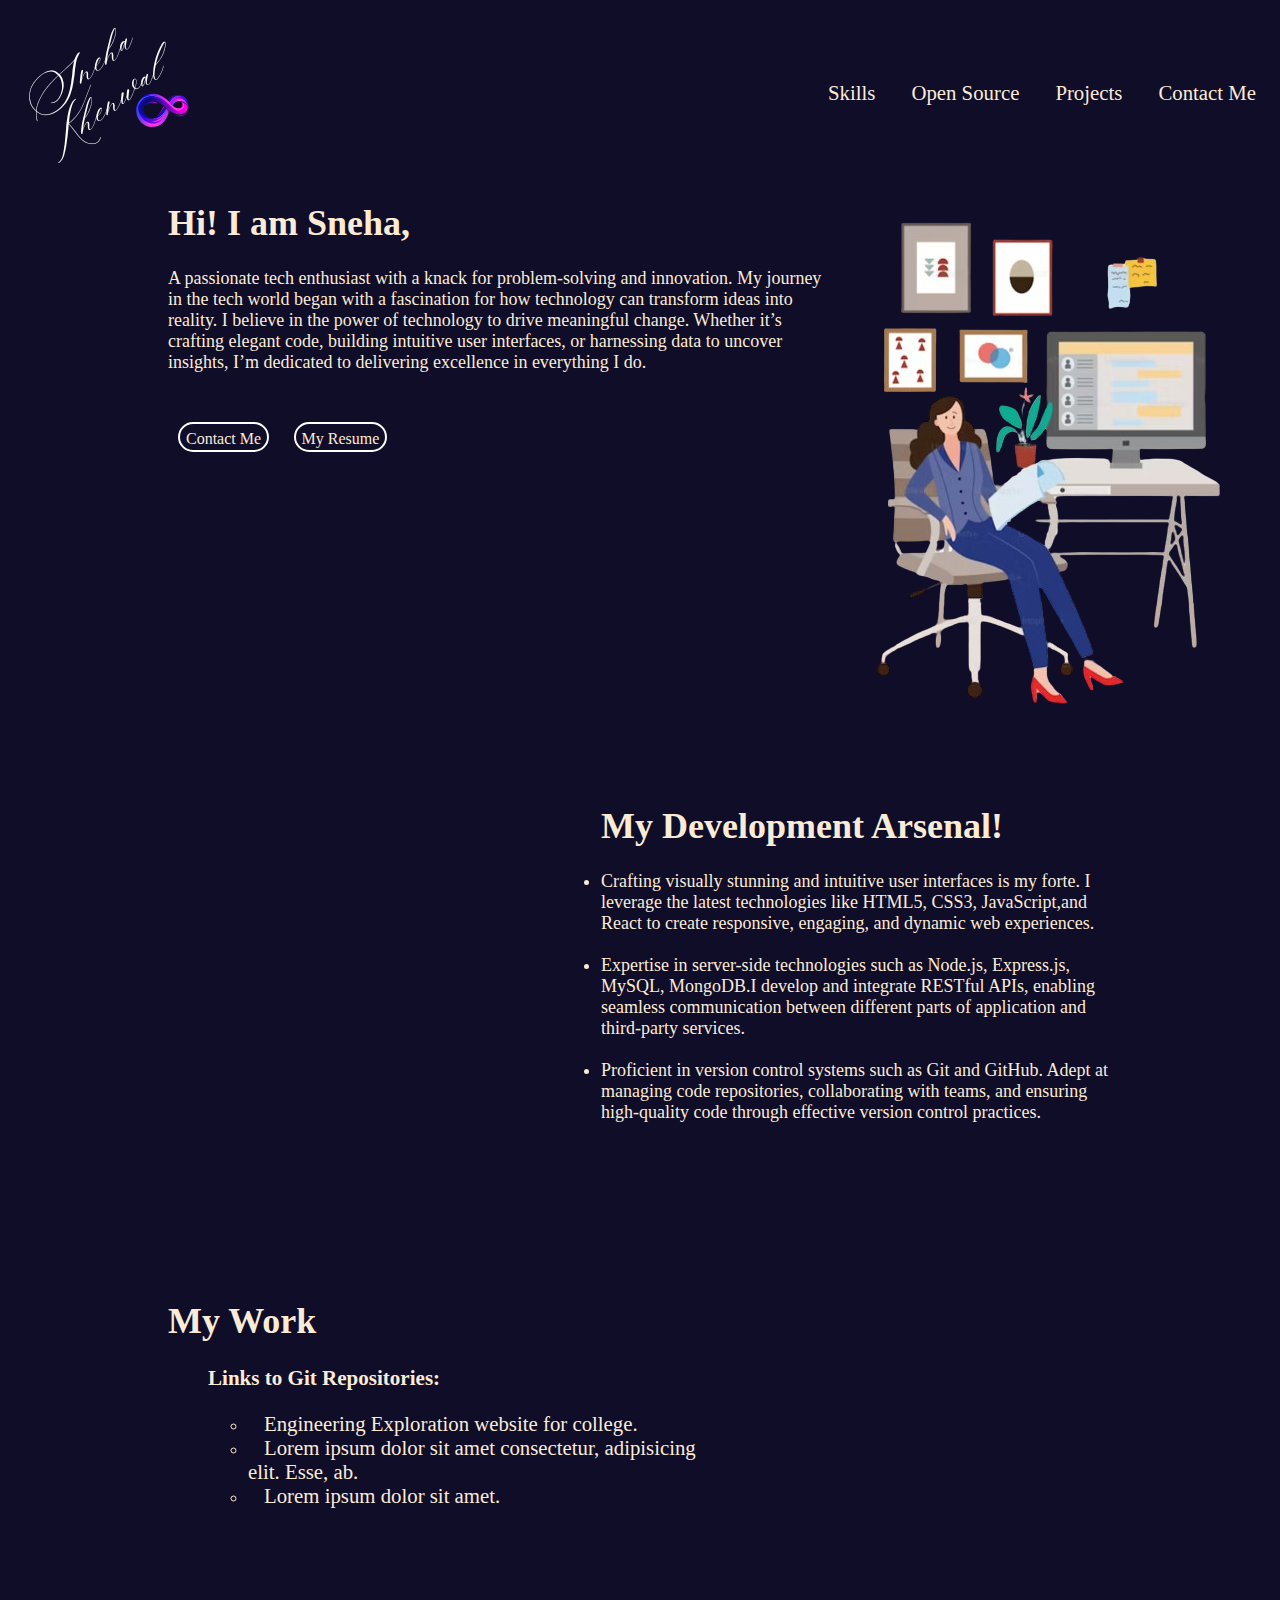
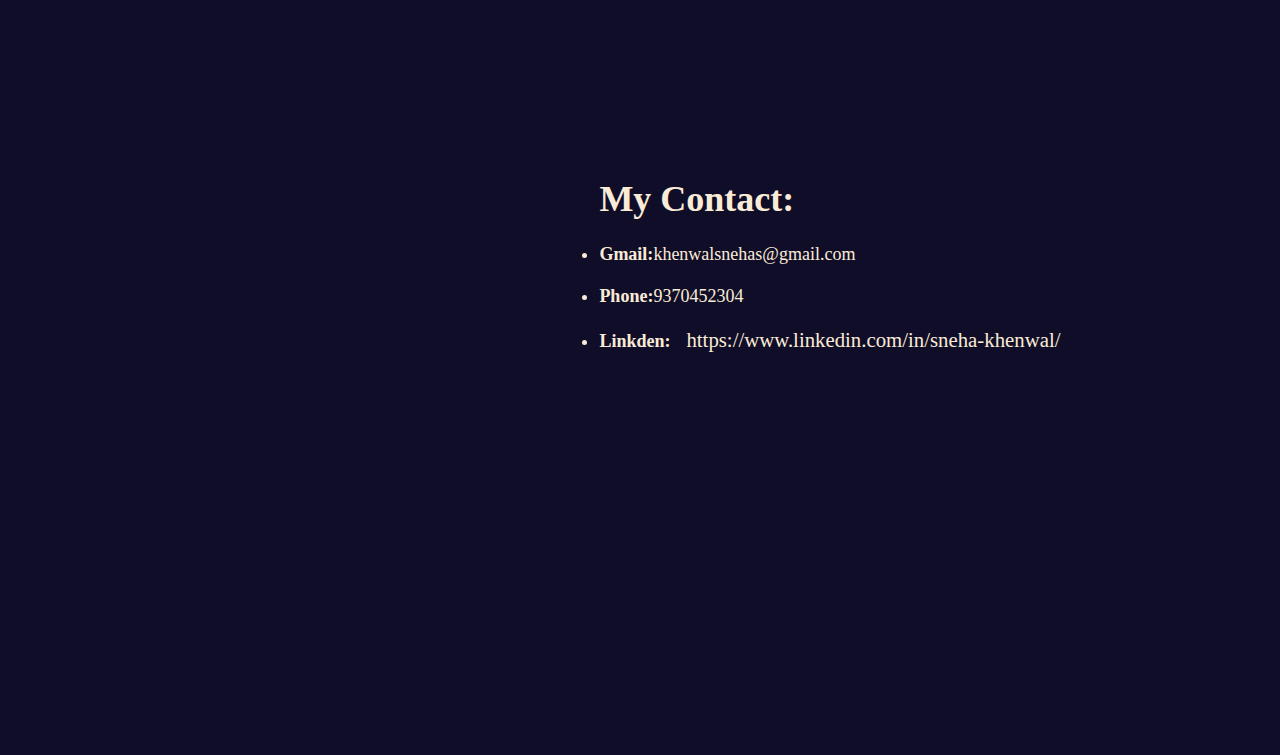
==== home.html @ fd8e24eb "Added Files from system" ====
<!DOCTYPE html>
<html lang="en">
<head>
    <meta charset="UTF-8">
    <meta name="viewport" content="width=device-width, initial-scale=1.0">
    <title>Document</title>
    <link rel="stylesheet" href="main.css">
</head>
<body>
                                 <!-- HEADER SECTION -->
    <header>
        <div class="header">           
            <img src="./images/Sneha Khenwal.png" alt="" class="scroll-animate" srcset="" >
            <div class="nav">
                <a href="#skills">Skills</a>
                <a href="#contribution">Open Source</a>
                <a href="#work">Projects</a>
                <a href="#contact">Contact Me</a>
            </div>
        </div>
    </header>
                                 <!-- INTRODUCTION -->
    <section class="intro" id="intro">
        <div class="intro1">
            <h1>Hi! I am Sneha,</h1>
            <p>
                A passionate tech enthusiast with a knack for problem-solving and innovation. My journey in the tech world began with a fascination for how technology can transform ideas into reality.
                I believe in the power of technology to drive meaningful change. Whether it’s crafting elegant code, building intuitive user interfaces, or harnessing data to uncover insights, I’m dedicated to delivering excellence in everything I do.
            </p>
            <div class="logos">
                <a href="./images/linkden_logo.png"><img src="" alt="" class="scroll-animate"></a>
                <a href="./images/linkden_logo.png"><img src="" alt="" class="scroll-animate"></a>
            </div>
            <div class="btns1">
                <button><a href="#contact">Contact Me</a></button>
                <button><a href="./images/Resume-Sneha Khenwal.pdf" target="_blank" >My Resume</a></button>
            </div>
        </div>
        <div class="intro2">
            <img src="./images/intro.png" alt="" class="scroll-animate">
        </div>
    </section>
                                 <!--  MY SKILLS -->
    <section class="skills" id="skills">
        <div class="skills1">
            <img src="./images/skills.png" alt="" class="scroll-animate">
        </div>
        <div class="skills2">
            <h1>My Development Arsenal!</h1>
            <p>
                <li>Crafting visually stunning and intuitive user interfaces is my forte. I leverage the latest technologies like HTML5, CSS3,    JavaScript,and React to create responsive, engaging, and dynamic web experiences.</li><br>
                <li>Expertise in server-side technologies such as Node.js, Express.js, MySQL, MongoDB.I develop and integrate RESTful APIs, enabling seamless communication between different parts of application and third-party services.</li><br>
                <li>Proficient in version control systems such as Git and GitHub. Adept at managing code repositories, collaborating with teams, and ensuring high-quality code through effective version control practices.</li>
            </p>
        </div>
    </section>
                                 <!-- MY PROJECTS -->
    <section class="work" id="work">
        <div class="work1">
            <h1>My Work</h1>
            <p>
                <ul>
                    <h3>Links to Git Repositories:</h3>
                    <ul>
                        <li><a href="">Engineering Exploration website for college.</a></li>
                        <li><a href="">Lorem ipsum dolor sit amet consectetur, adipisicing elit. Esse, ab.</a></li>
                        <li><a href="">Lorem ipsum dolor sit amet.</a></li>
                    </ul>
                </ul>
            </p>
        </div>
        <div class="Work2">
            <img src="./images/work.png" alt="" class="scroll-animate" >
        </div>
    </section>
                                 <!-- CONTACT ME -->
    <section class="contact" id="contact">
        <div class="contact1">
            <img src="./images/contact.png" alt="" class="scroll-animate">
        </div>
        <div class="contact2">
            <h1>My Contact:</h1>
            <p>
                <li><b>Gmail:</b>khenwalsnehas@gmail.com</li><br>
                <li><b>Phone:</b>9370452304</li><br>
                <li><b>Linkden:</b><a href="https://www.linkedin.com/in/sneha-khenwal/">https://www.linkedin.com/in/sneha-khenwal/</a></li><br>
            </p>
        </div>
    </section>
</body>
    <script src="./home.js"></script>
</html>
---- main.css ----
/* Styling for whole body */
html{
    scroll-behavior: smooth;
}

body {
   background-color: #100D28;
   color: antiquewhite;
   font-family: cursive;
}




/* Styling for all images */
/* Initial state of the images */
.scroll-animate {
    opacity: 0;
    transform: translateY(50px); /* Move the image down slightly */
    transition: opacity 1s ease-out, transform 2s ease-out; /* Define transition */
}
  
/* Class to add when image is in view */
.scroll-animate.in-view {
    opacity: 1;
    transform: translateY(0); /* Move the image back to its original position */
}




/* General Styling for all links */
a {
    text-decoration: none;
    color: antiquewhite;
    font-family: cursive;
    font-weight: 10;
    margin: 1rem;
    font-size: 1.3rem;
}

a:hover{
    text-decoration: underline;
    font-weight: 500;
}




/* General Styling for buttons */
button {
    background-color: #100d28;
    color: #ffffff; 
    border: 2px solid white; 
    border-radius: 20px; 
    font-family: cursive;
    font-size: 1.3rem;
    font-weight: bold;
    cursor: pointer; 
    transition: background-color 0.3s transform 0.3s; 
    margin: 10px;
}

button:hover {
    background-color: #7d3476;
    transform: translateY(-2px);
}

button:active {
    background-color: #d03dc1; 
    transform: translateY(1px); 
}

button:focus {
    outline: none; 
    box-shadow: 0 0 0 3px rgb(118, 112, 112); 
}




/* Styling for header */
.header{
    display: grid;
    grid-template-columns: auto auto;
    justify-content: space-between;
    align-items: center;
}




/* Styling for intro section */
.intro{
    display: grid;
    grid-template-columns: auto auto;
    justify-content: space-around;
    margin-left: 10rem;
    font-size: large;
}
    /* Styling for link in button */
.intro1 a {
    text-decoration: none;
    color: antiquewhite;
    font-family: cursive;
    font-weight: normal;
    margin: 0rem;
    font-size: 1rem;
}

.intro1 a:hover{
    text-decoration: none;
}




/* Styling for skills section */
.skills{
    display: grid;
    grid-template-columns: auto auto;
    justify-content: space-around;
    margin: 2rem;
    margin-left: 3rem;
    margin-right: 10rem;
    font-size: large;
}




/* Styling for work section */
.work{
    display: grid;
    grid-template-columns: auto auto;
    justify-content: space-around;
    margin-left: 10rem;
    margin-top: 10px;
    font-size: large;
}




/* Styling for contact section */
.contact{
    display: grid;
    grid-template-columns: auto auto;
    justify-content: space-around;
    margin: 2rem;
    margin-right: 10rem;
    font-size: large;
}
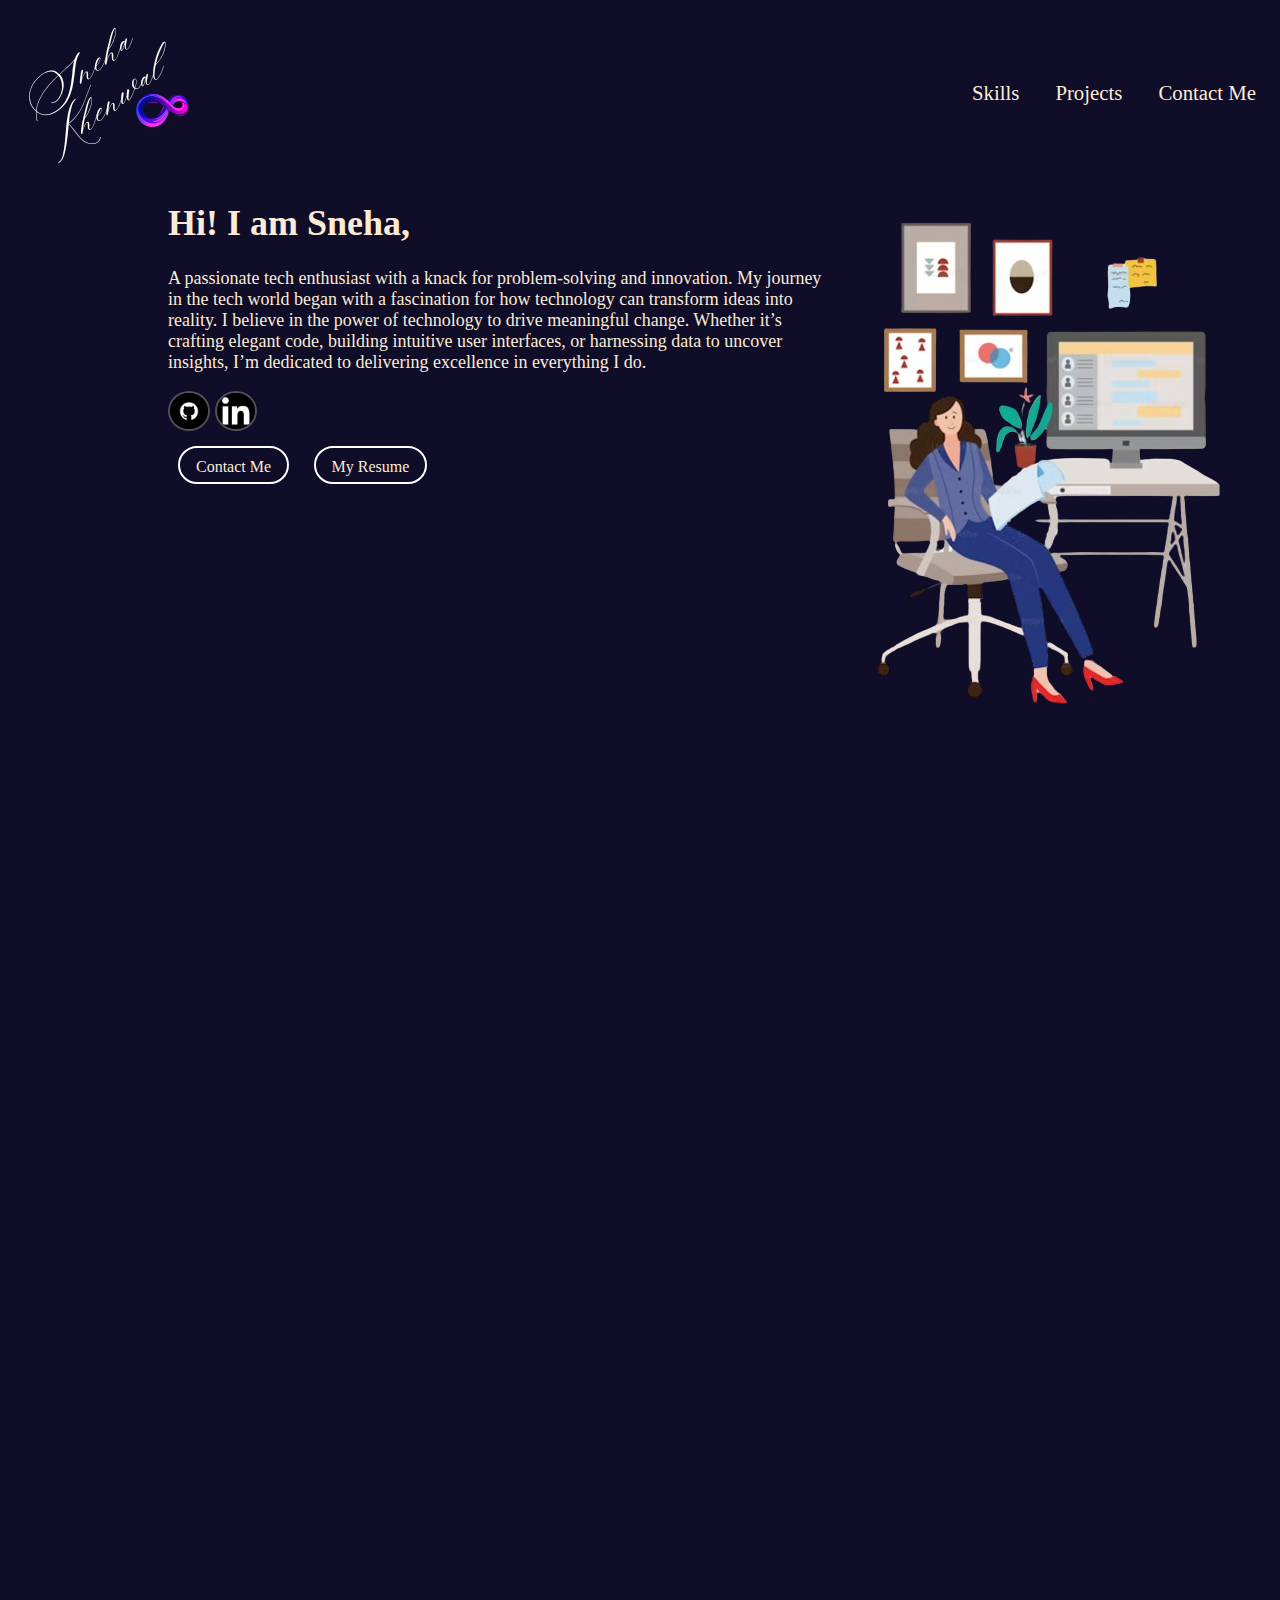
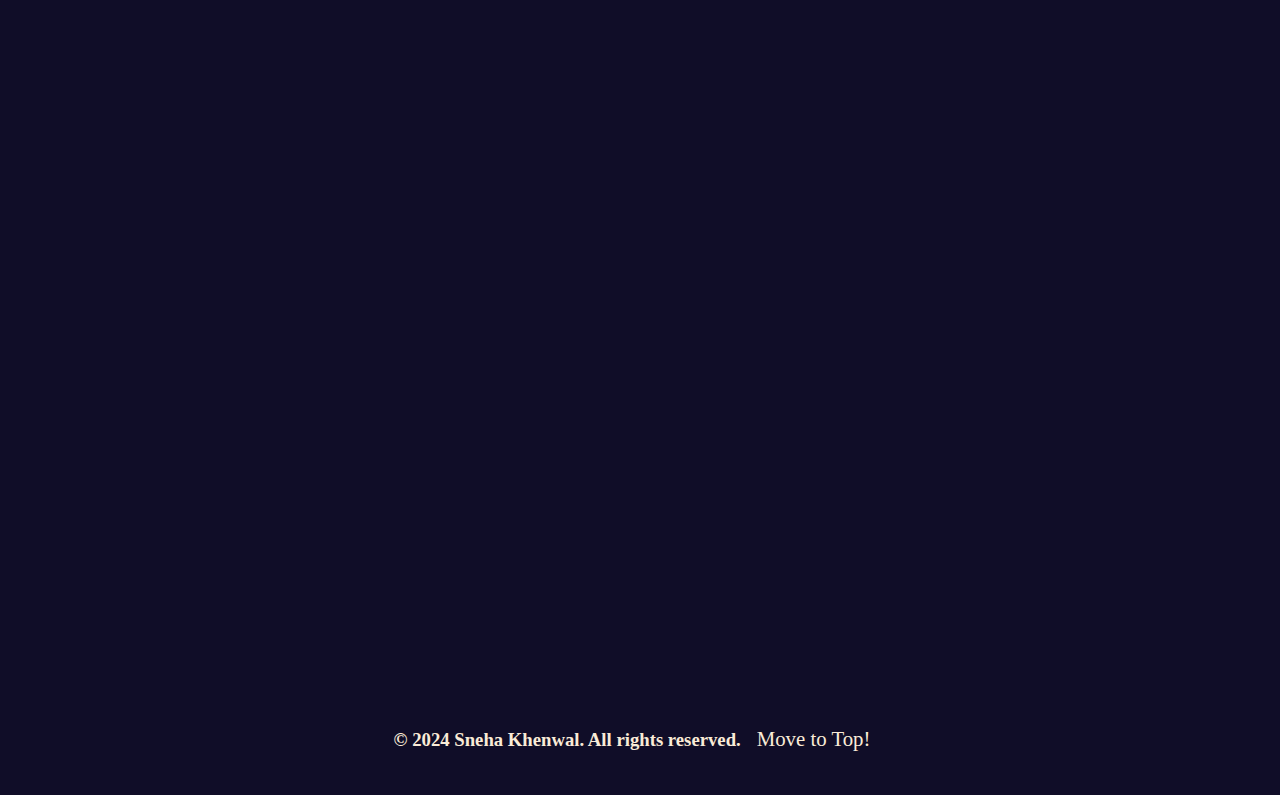
==== commit 6f993cd0: "Added Files from system" ====
--- a/home.html
+++ b/home.html
@@ -1,92 +1,113 @@
 <!DOCTYPE html>
 <html lang="en">
+
 <head>
     <meta charset="UTF-8">
     <meta name="viewport" content="width=device-width, initial-scale=1.0">
     <title>Document</title>
     <link rel="stylesheet" href="main.css">
 </head>
+
 <body>
-                                 <!-- HEADER SECTION -->
+    <!-- HEADER SECTION -->
     <header>
-        <div class="header">           
-            <img src="./images/Sneha Khenwal.png" alt="" class="scroll-animate" srcset="" >
+        <div class="header" id="header">
+            <img src="./images/Sneha Khenwal.png" alt="" class="scroll-animate" srcset="">
             <div class="nav">
                 <a href="#skills">Skills</a>
-                <a href="#contribution">Open Source</a>
                 <a href="#work">Projects</a>
                 <a href="#contact">Contact Me</a>
             </div>
         </div>
     </header>
-                                 <!-- INTRODUCTION -->
-    <section class="intro" id="intro">
+    <!-- INTRODUCTION -->
+    <section class="intro scroll-animate" id="intro">
         <div class="intro1">
-            <h1>Hi! I am Sneha,</h1>
-            <p>
-                A passionate tech enthusiast with a knack for problem-solving and innovation. My journey in the tech world began with a fascination for how technology can transform ideas into reality.
-                I believe in the power of technology to drive meaningful change. Whether it’s crafting elegant code, building intuitive user interfaces, or harnessing data to uncover insights, I’m dedicated to delivering excellence in everything I do.
-            </p>
-            <div class="logos">
-                <a href="./images/linkden_logo.png"><img src="" alt="" class="scroll-animate"></a>
-                <a href="./images/linkden_logo.png"><img src="" alt="" class="scroll-animate"></a>
+            <div class="intro11">
+                <h1>Hi! I am Sneha,</h1>
+                <p>
+                    A passionate tech enthusiast with a knack for problem-solving and innovation. My journey in the tech
+                    world began with a fascination for how technology can transform ideas into reality.
+                    I believe in the power of technology to drive meaningful change. Whether it’s crafting elegant code,
+                    building intuitive user interfaces, or harnessing data to uncover insights, I’m dedicated to delivering
+                    excellence in everything I do.
+                </p>
+                <div class="logos">
+                    <a href="https://github.com/Khenwal-Sneha"><img src="./images/github_logo.png" alt="" class="scroll-animate"></a>
+                    <a href="https: //www.linkedin.com/in/sneha-khenwal/"><img src="./images/linkden_logo.png" alt="" class="scroll-animate"></a>
+                </div>
             </div>
             <div class="btns1">
                 <button><a href="#contact">Contact Me</a></button>
-                <button><a href="./images/Resume-Sneha Khenwal.pdf" target="_blank" >My Resume</a></button>
+                <button><a href="./images/Resume-Sneha Khenwal.pdf" target="_blank">My Resume</a></button>
             </div>
         </div>
         <div class="intro2">
             <img src="./images/intro.png" alt="" class="scroll-animate">
         </div>
     </section>
-                                 <!--  MY SKILLS -->
-    <section class="skills" id="skills">
+    <!--  MY SKILLS -->
+    <section class="skills scroll-animate" id="skills">
         <div class="skills1">
             <img src="./images/skills.png" alt="" class="scroll-animate">
         </div>
         <div class="skills2">
             <h1>My Development Arsenal!</h1>
             <p>
-                <li>Crafting visually stunning and intuitive user interfaces is my forte. I leverage the latest technologies like HTML5, CSS3,    JavaScript,and React to create responsive, engaging, and dynamic web experiences.</li><br>
-                <li>Expertise in server-side technologies such as Node.js, Express.js, MySQL, MongoDB.I develop and integrate RESTful APIs, enabling seamless communication between different parts of application and third-party services.</li><br>
-                <li>Proficient in version control systems such as Git and GitHub. Adept at managing code repositories, collaborating with teams, and ensuring high-quality code through effective version control practices.</li>
+                <li>Crafting visually stunning and intuitive user interfaces is my forte. I leverage the latest
+                    technologies like HTML5, CSS3, JavaScript,and React to create responsive, engaging, and dynamic web
+                    experiences.</li><br>
+                <li>Expertise in server-side technologies such as Node.js, Express.js, MySQL, MongoDB.I develop and
+                    integrate RESTful APIs, enabling seamless communication between different parts of application and
+                    third-party services.</li><br>
+                <li>Proficient in version control systems such as Git and GitHub. Adept at managing code repositories,
+                    collaborating with teams, and ensuring high-quality code through effective version control
+                    practices.</li>
             </p>
         </div>
     </section>
-                                 <!-- MY PROJECTS -->
-    <section class="work" id="work">
+    <!-- MY PROJECTS -->
+    <section class="work scroll-animate" id="work">
         <div class="work1">
             <h1>My Work</h1>
-            <p>
-                <ul>
-                    <h3>Links to Git Repositories:</h3>
-                    <ul>
-                        <li><a href="">Engineering Exploration website for college.</a></li>
-                        <li><a href="">Lorem ipsum dolor sit amet consectetur, adipisicing elit. Esse, ab.</a></li>
-                        <li><a href="">Lorem ipsum dolor sit amet.</a></li>
-                    </ul>
-                </ul>
-            </p>
+            <p class="normal">
+
+            <h3>Links to Git Repositories:</h3>
+            <ul>
+                <li><a href="">E.Exploration website for college.</a></li>
+                <li><a href="">Lorem ipsum dolor sit amet consectetur, adipisicing elit. Esse, ab.</a></li>
+                <li><a href="">Lorem ipsum dolor sit amet.</a></li>
+            </ul>
         </div>
         <div class="Work2">
-            <img src="./images/work.png" alt="" class="scroll-animate" >
+            <img src="./images/work.png" alt="" class="scroll-animate">
         </div>
     </section>
-                                 <!-- CONTACT ME -->
-    <section class="contact" id="contact">
+    <!-- CONTACT ME -->
+    <section class="contact scroll-animate" id="contact">
         <div class="contact1">
             <img src="./images/contact.png" alt="" class="scroll-animate">
         </div>
         <div class="contact2">
             <h1>My Contact:</h1>
             <p>
-                <li><b>Gmail:</b>khenwalsnehas@gmail.com</li><br>
-                <li><b>Phone:</b>9370452304</li><br>
-                <li><b>Linkden:</b><a href="https://www.linkedin.com/in/sneha-khenwal/">https://www.linkedin.com/in/sneha-khenwal/</a></li><br>
+                <b>Gmail:</b>khenwalsnehas@gmail.com
+                <br><br>
+                <b>Phone:</b>9370452304
+                <br><br>
+                <b>Linkden:</b>
+                <a href="https: //www.linkedin.com/in/sneha-khenwal/">https://www.linkedin.com/in/sneha-khenwal/</a>
+                    <br><br>
             </p>
         </div>
     </section>
+    <!-- Footer -->
+    <footer>
+        <div>
+            <h3>&copy; 2024 Sneha Khenwal. All rights reserved.<a href="#header">Move to Top!</a></h3>
+        </div>
+    </footer>
 </body>
-    <script src="./home.js"></script>
+<script src="./home.js"></script>
+
 </html>--- a/main.css
+++ b/main.css
@@ -52,6 +52,7 @@
     background-color: #100d28;
     color: #ffffff; 
     border: 2px solid white; 
+    padding: 0.3rem 1rem;
     border-radius: 20px; 
     font-family: cursive;
     font-size: 1.3rem;
@@ -81,6 +82,7 @@
 
 /* Styling for header */
 .header{
+    background-color: #100D28;
     display: grid;
     grid-template-columns: auto auto;
     justify-content: space-between;
@@ -112,6 +114,22 @@
     text-decoration: none;
 }
 
+.intro2{
+    display: flex;
+    justify-content: center;
+    align-items: center;
+}
+
+.logos img {
+    border-radius: 50%;
+    border: 2px solid rgb(116, 107, 107,0.7);
+    width: 3vw;
+}
+
+.logos img:hover{
+    transform: scale(1.2);
+} 
+
 
 
 
@@ -121,9 +139,15 @@
     grid-template-columns: auto auto;
     justify-content: space-around;
     margin: 2rem;
-    margin-left: 3rem;
+    margin-left: 0px;
     margin-right: 10rem;
     font-size: large;
+}
+
+.skills1 {
+    display: flex;
+    justify-content: center;
+    align-items: center;
 }
 
 
@@ -134,9 +158,16 @@
     display: grid;
     grid-template-columns: auto auto;
     justify-content: space-around;
+    margin-top: 2rem;
+    margin-bottom: 2rem;
     margin-left: 10rem;
-    margin-top: 10px;
-    font-size: large;
+    font-size: large;
+}
+
+.work2{
+    display: flex;
+    justify-content: center;
+    align-items: center;
 }
 
 
@@ -147,12 +178,83 @@
     display: grid;
     grid-template-columns: auto auto;
     justify-content: space-around;
-    margin: 2rem;
+    margin-top: 2rem;
+    margin-bottom: 2rem;
     margin-right: 10rem;
     font-size: large;
 }
 
-
+.contact1 {
+    display: flex;
+    justify-content: center;
+    align-items: center;
+}
+
+
+
+/* Styling for Footer */
+footer div{
+    text-align: center;
+}
+
+
+
+/* Making Website Responsive */
+@media only screen and (min-width: 900px) and (max-width: 1092px){
+    .contact , .skills{
+        margin-right: 5rem;
+    }
+
+    .intro, .work {
+        margin-left: 5rem;
+    }
+
+}
+
+@media only screen and (max-width: 900px) and (min-width:780px){
+    .contact , .skills{
+        margin-right: 0.5rem;
+    }
+
+    .intro, .work {
+        margin-left: 0.5rem;
+    }
+}
+
+@media (max-width:780px){
+    .contact img , .skills img ,.intro img ,.work img{
+       width: 30vw;
+    }
+    .contact , .skills{
+        margin-right: 0.5rem;
+        align-items: center;
+    }
+
+    .intro, .work {
+        margin-left: 0.5rem;
+    }
+
+    header img {
+        width: 30vw;
+    }
+
+    .nav a{
+        font-size:1.5rem;
+        margin: 0.5rem;
+    }
+}
+
+@media only screen and (max-width:450px){
+    body {
+        font-size: 0.7rem;
+    }
+
+    .nav a {
+        font-size:0.7 rem;
+        display: grid;
+        grid-template-rows: auto auto auto;
+    }
+}
 
 
 
